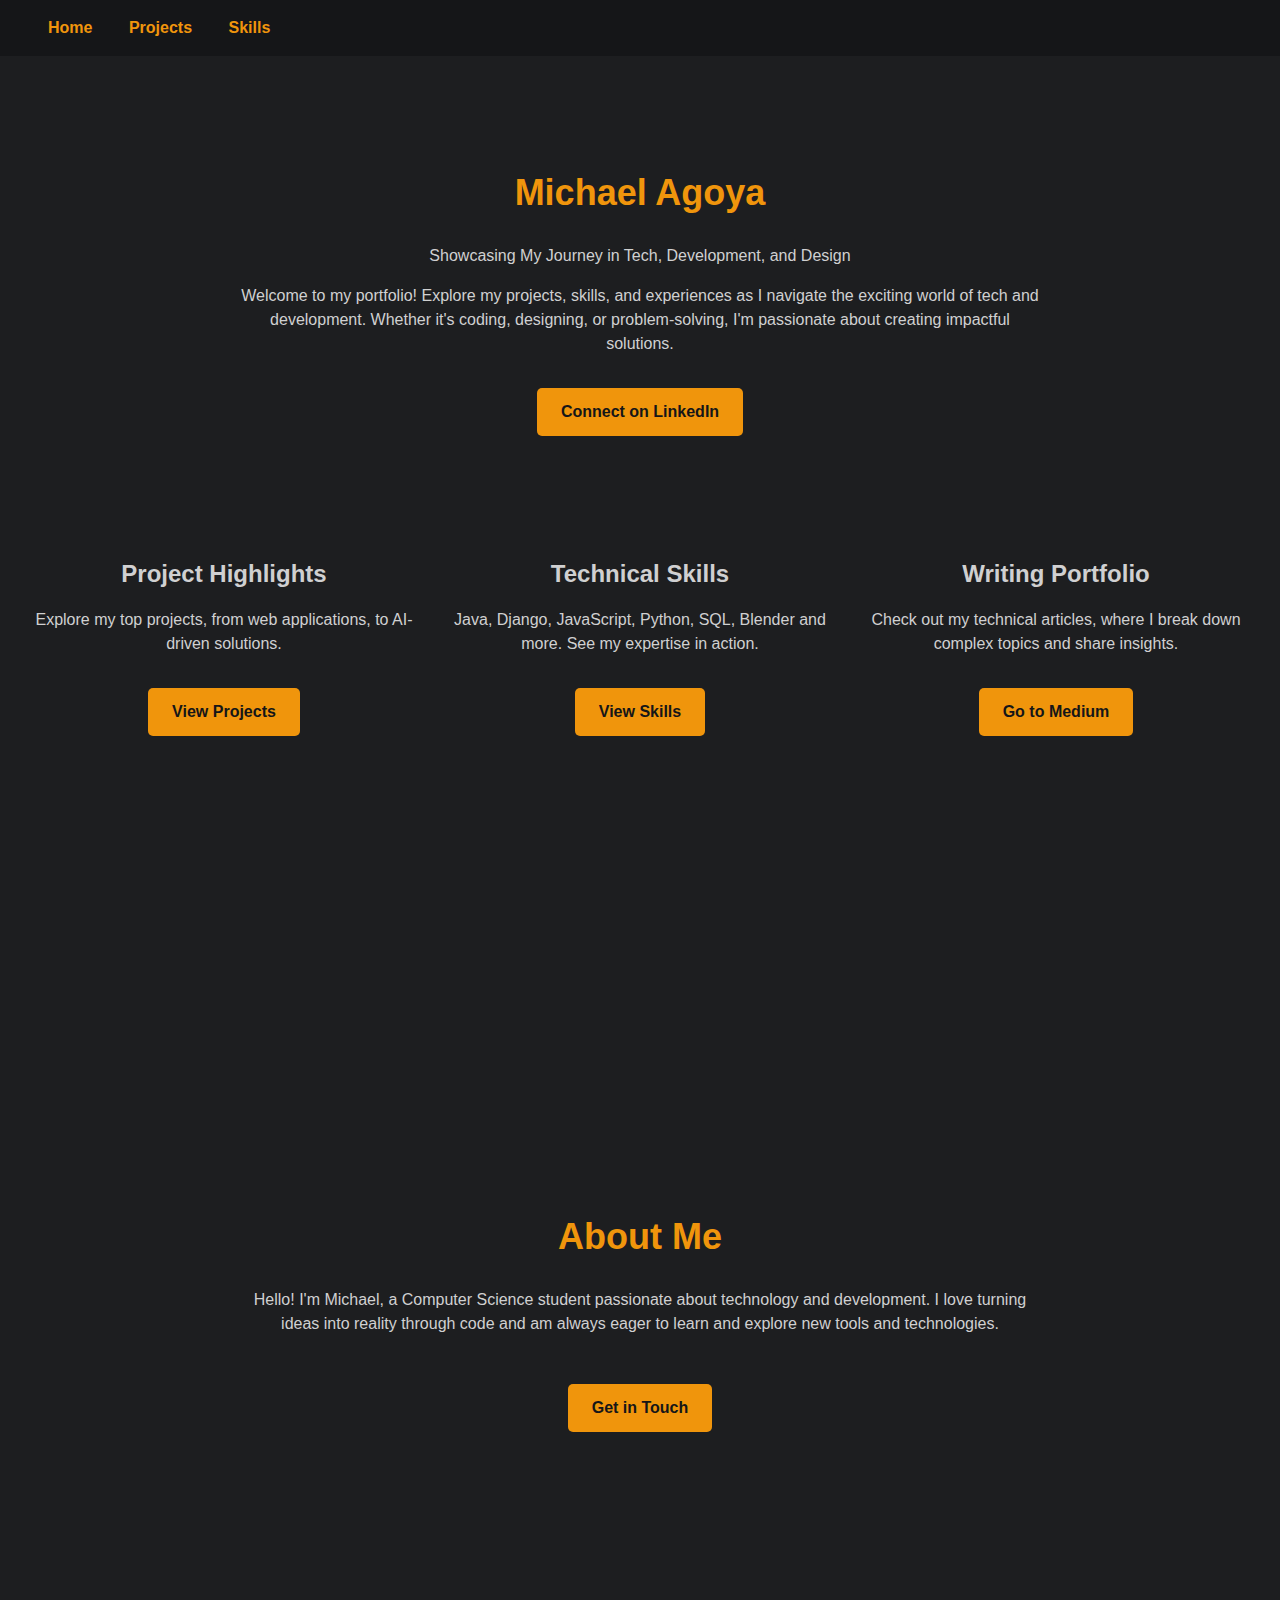
==== main.html @ d44be1e7 "add cat eyes" ====
<!DOCTYPE html>
<html lang="en">

<head>
	<!-- Google tag (gtag.js) -->
<script async src="https://www.googletagmanager.com/gtag/js?id=G-05MN1BXS98"></script>
<script>
  window.dataLayer = window.dataLayer || [];
  function gtag(){dataLayer.push(arguments);}
  gtag('js', new Date());

  gtag('config', 'G-05MN1BXS98');
</script>
	<meta charset="UTF-8">
	<meta name="viewport" content="width=device-width, initial-scale=1.0">
	<title>Michael Agoya</title>

	<!-- CSS -->
	<link rel="stylesheet" href="styles/main.css">
</head>

<body>
	<!-- Navbar -->
	<nav class="navbar">
		<div>
			<a href="index.html">Home</a>
			<a href="projects.html">Projects</a>
			<a href="skills.html">Skills</a>
		</div>
	</nav>

	<!-- Home Section -->
	<section id="feature">
		<div id="content">
			<header>
				<h2>Michael Agoya</h2>
				<p class="large">Showcasing My Journey in Tech, Development, and Design</p>
				<p>Welcome to my portfolio! Explore my projects, skills, and experiences as I navigate the exciting world of tech and development. Whether it's coding, designing, or problem-solving, I'm passionate about creating impactful solutions.</p>
			</header>
			<a href="https://linkedin.com/in/mikeagoya" class="cta">Connect on LinkedIn</a>
		</div>

		<div id="grid">
			<div>
				<h3>Project Highlights</h3>
				<p>Explore my top projects, from web applications, to AI-driven solutions.</p>
				<a href="projects.html" class="page-btn">View Projects</a>
			</div>
			<div>
				<h3>Technical Skills</h3>
				<p>Java, Django, JavaScript, Python, SQL, Blender and more. See my expertise in action.</p>
				<a href="skills.html" class="page-btn">View Skills</a>
			</div>
			<div>
				<h3>Writing Portfolio</h3>
				<p>Check out my technical articles, where I break down complex topics and share insights.</p>
				<a href="https://medium.com/@agoyamike" class="page-btn">Go to Medium</a>
			</div>
			
		</div>
	</section>

	<!-- About Me Section -->
	<section id="about">
		<header>
			<h2>About Me</h2>
			<p>Hello! I'm Michael, a Computer Science student passionate about technology and development. I love turning ideas into reality through code and am always eager to learn and explore new tools and technologies.</p>
			<a href="mailto:agoyamike@gmail.com" class="cta">Get in Touch</a>
		</header>
	</section>
</body>

</html>
---- styles/main.css ----
:root {
  --primary-color: rgb(240, 149, 12);
  /* Bright orange color */
  --hover-color: #E0AC00;
  /* Hover color */
  --text-color: #D0D0D1;
  /* Text color */
  --background-color: #1D1E20;
  /* Background color */
  --navbar-bg: #151618;
  /* Navbar background */
  --button-text-color: #151618;
  /* Text color for buttons */
}

/* Global Styles */
body {
  color: var(--text-color);
  margin: 0;
  background-color: var(--background-color);
  font-family: 'Figtree', sans-serif;
  line-height: 1.5;
}

/* Navbar */
.navbar {
  background-color: var(--navbar-bg);
  padding: 1rem 2rem;
  display: flex;
  justify-content: space-between;
  align-items: center;
}

.navbar a {
  color: var(--primary-color);
  text-decoration: none;
  margin: 0 1rem;
  font-weight: bold;
  font-size: 1rem;
  transition: color 0.3s ease;
}

.navbar a:hover {
  color: var(--hover-color);
}

/* General Section Styles */
#feature {
  padding: 3rem 2rem;
  text-align: center;
}

#content {
  max-width: 800px;
  margin: 0 auto;
  padding: 2rem;
}

/* Grid Styles */
#grid {
  display: grid;
  grid-template-columns: repeat(auto-fit, minmax(250px, 1fr));
  gap: 2rem;
  margin-top: 3rem;
}

/* Headings */
h2 {
  font-size: 2.25rem;
  color: var(--primary-color);
  margin-bottom: 1.5rem;
}

h3 {
  font-size: 1.5rem;
  color: var(--text-color);
  margin-bottom: 1rem;
}

/* Buttons */
.page-btn,
.cta {
  background-color: var(--primary-color);
  color: var(--button-text-color);
  font-size: 1rem;
  padding: 0.75rem 1.5rem;
  border-radius: 5px;
  text-decoration: none;
  font-weight: bold;
  display: inline-block;
  transition: background-color 0.3s ease;
  margin: 1rem 0.5rem;
}

.page-btn:hover,
.cta:hover {
  background-color: var(--hover-color);
}

/* Project Section */
.project-card {
  background-color: var(--navbar-bg);
  padding: 1.5rem;
  border-radius: 8px;
  text-align: center;
  box-shadow: 0 0 15px rgba(0, 0, 0, 0.2);
  transition: transform 0.2s ease, box-shadow 0.3s ease;
}

.project-card:hover {
  transform: translateY(-5px);
  box-shadow: 0 0 25px rgba(0, 0, 0, 0.3);
}

/* Buttons in Projects */
.project-buttons {
  display: flex;
  justify-content: center;
  gap: 1rem;
  margin-top: 1rem;
}


/* Grid Styles for Skills Section */
#skills-grid {
  display: grid;
  grid-template-columns: repeat(auto-fit, minmax(250px, 1fr));
  /* Dynamic columns */
  gap: 2rem;
  padding: 2rem 1rem;
  /* Add some padding around the grid */
}

#projects-grid {
  display: grid;
  grid-template-columns: repeat(auto-fit, minmax(250px, 1fr));
  /* Dynamic columns */
  gap: 2rem;
  padding: 2rem 1rem;
  /* Add some padding around the grid */
}

/* Skills Card Style */
.skills-card {
  background-color: var(--navbar-bg);
  padding: 1.5rem;
  border-radius: 8px;
  box-shadow: 0 0 15px rgba(0, 0, 0, 0.2);
  transition: transform 0.2s ease, box-shadow 0.3s ease;
  text-align: left;
}

.skills-card:hover {
  transform: translateY(-5px);
  box-shadow: 0 0 25px rgba(0, 0, 0, 0.3);
}

.skills-card h3 {
  font-size: 1.4rem;
  margin-bottom: 1rem;
  color: var(--primary-color);
}

.skills-card ul {
  list-style-type: none;
  padding: 0;
  margin: 0;
}

.skills-card li {
  margin-bottom: 0.5rem;
  color: var(--text-color);
  font-size: 1rem;
}


.resume-section {
  display: flex;
  justify-content: center;
  /* Centers the button horizontally */
  align-items: center;
  /* Centers the button vertically (optional) */
  /* Make the container take up the full height of the viewport (optional) */
}

/* About Me Section */
#about {
  display: flex;
  flex-direction: column;
  justify-content: center;
  /* Centers content vertically */
  align-items: center;
  /* Centers content horizontally */
  padding: 4rem 2rem;
  /* Add padding as needed */
  min-height: 100vh;
  /* Optional: makes the section take the full viewport height */
  text-align: center;
}

#about header {
  max-width: 800px;
}

#about .cta {
  margin-top: 2rem;
}
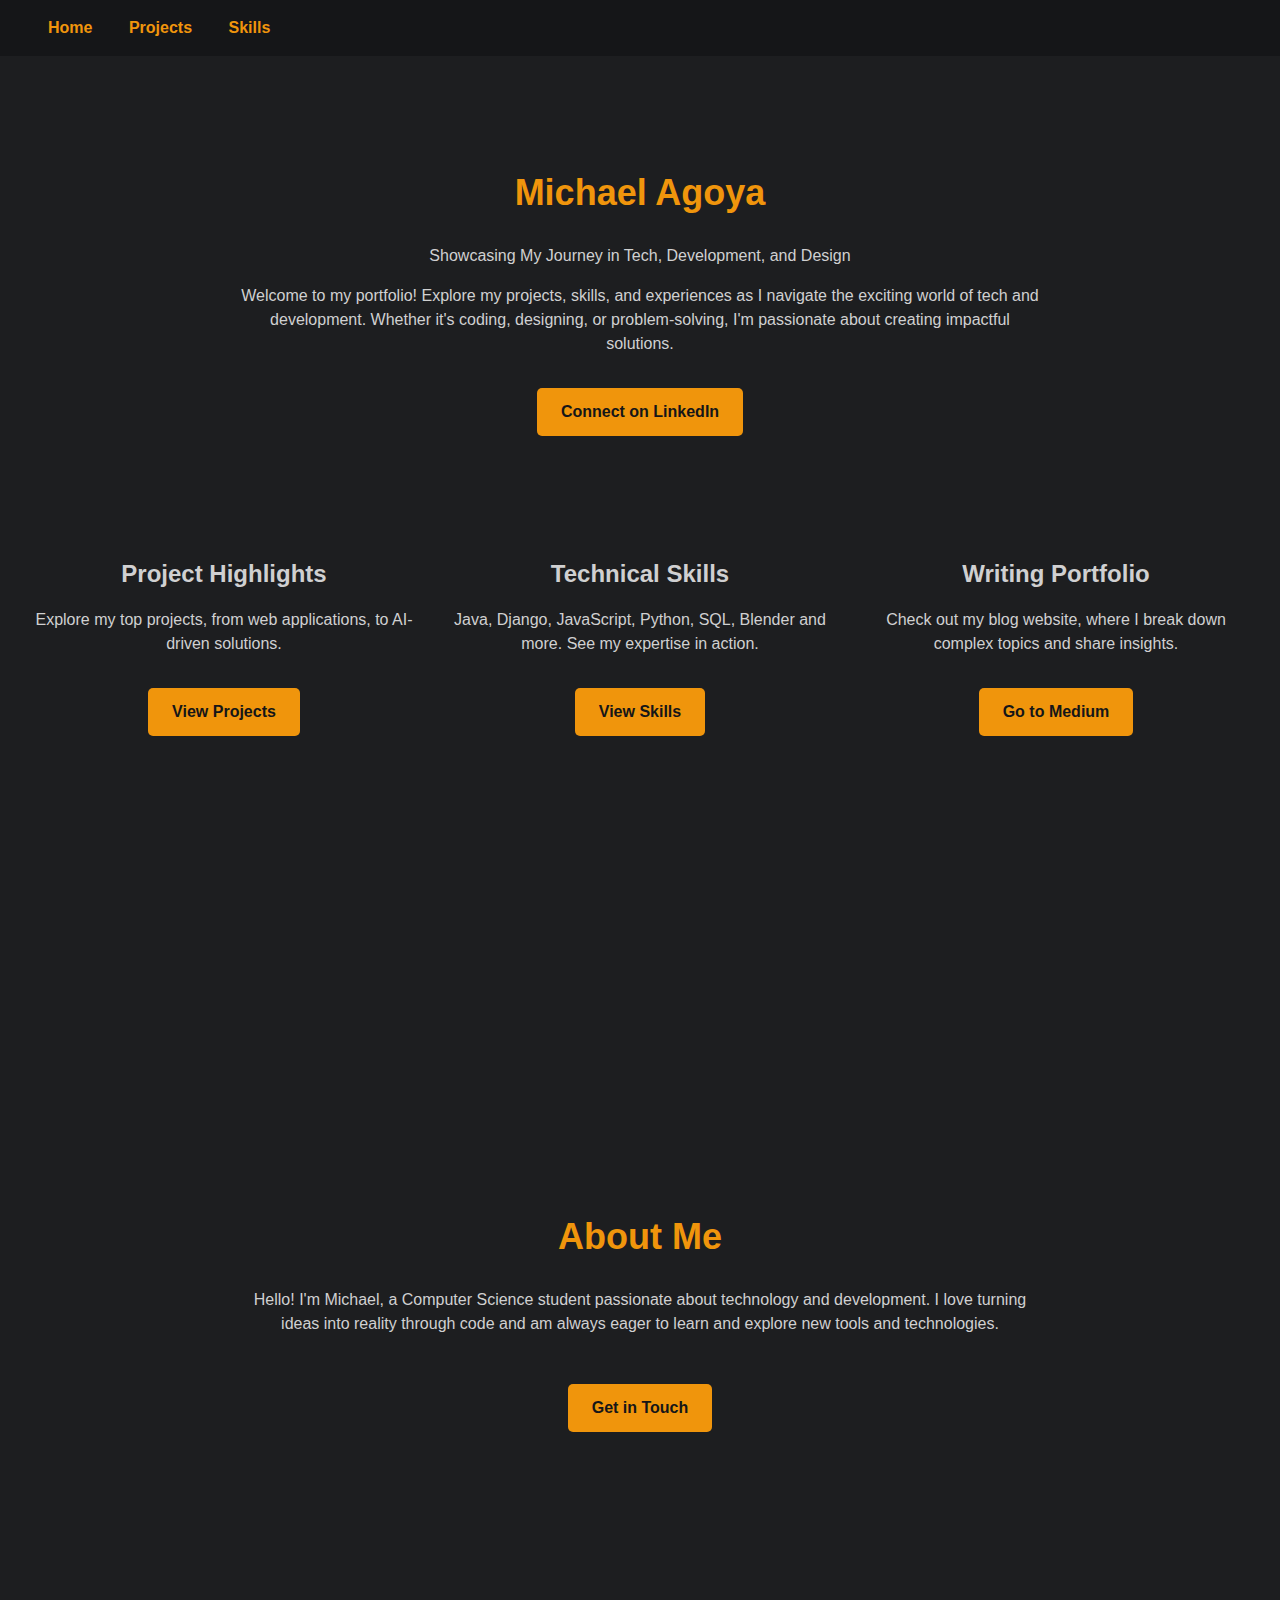
==== commit ef5d625f: "added blog website" ====
--- a/main.html
+++ b/main.html
@@ -53,8 +53,8 @@
 			</div>
 			<div>
 				<h3>Writing Portfolio</h3>
-				<p>Check out my technical articles, where I break down complex topics and share insights.</p>
-				<a href="https://medium.com/@agoyamike" class="page-btn">Go to Medium</a>
+				<p>Check out my blog website, where I break down complex topics and share insights.</p>
+				<a href="https://mikeagoya.azurewebsites.net" class="page-btn">Go to Medium</a>
 			</div>
 			
 		</div>
--- a/styles/main.css
+++ b/styles/main.css
@@ -1,16 +1,10 @@
 :root {
   --primary-color: rgb(240, 149, 12);
-  /* Bright orange color */
   --hover-color: #E0AC00;
-  /* Hover color */
   --text-color: #D0D0D1;
-  /* Text color */
   --background-color: #1D1E20;
-  /* Background color */
   --navbar-bg: #151618;
-  /* Navbar background */
   --button-text-color: #151618;
-  /* Text color for buttons */
 }
 
 /* Global Styles */
@@ -120,7 +114,6 @@
   margin-top: 1rem;
 }
 
-
 /* Grid Styles for Skills Section */
 #skills-grid {
   display: grid;
@@ -172,7 +165,6 @@
   color: var(--text-color);
   font-size: 1rem;
 }
-
 
 .resume-section {
   display: flex;
@@ -204,4 +196,153 @@
 
 #about .cta {
   margin-top: 2rem;
-}+}
+
+/* Eye Animation */
+.eye {
+  position: absolute;
+  width: 150px;
+  height: 80px;
+  background: radial-gradient(circle at center, rgb(240, 149, 12), black 70%);
+  border-radius: 70% 30% 70% 30% / 50% 50% 50% 50%;
+  /* Sharp cat-eye shape */
+  animation: eyeOpen 1s ease-out, eyeBlink 2s 1s ease-in;
+}
+
+.eye::before {
+  content: '';
+  position: absolute;
+  top: 50%;
+  left: 50%;
+  width: 30%;
+  height: 60%;
+  background: black;
+  border-radius: 50%;
+  transform: translate(-50%, -50%);
+  z-index: 2;
+}
+
+.eye.left {
+  top: 40%;
+  left: 35%;
+  transform: rotate(10deg);
+}
+
+.eye.right {
+  top: 40%;
+  left: 55%;
+  transform: rotate(-10deg);
+}
+
+@keyframes eyeOpen {
+  0% {
+    transform: scaleY(0.1) scaleX(0.6);
+  }
+
+  50% {
+    transform: scaleY(1.2) scaleX(1);
+  }
+
+  100% {
+    transform: scale(1);
+  }
+}
+
+@keyframes eyeBlink {
+
+  0%,
+  90% {
+    transform: scale(1);
+  }
+
+  95% {
+    transform: scaleY(0.1);
+  }
+
+  100% {
+    transform: scale(1);
+  }
+}
+
+@keyframes dissolve {
+  0% {
+    opacity: 2;
+  }
+
+  100% {
+    opacity: 0;
+  }
+}
+
+#overlay {
+  position: fixed;
+  top: 0;
+  left: 0;
+  width: 100%;
+  height: 100%;
+  display: flex;
+  justify-content: center;
+  align-items: center;
+  animation: dissolve 2s 3s forwards;
+}
+
+/* Mobile Responsive Adjustments */
+@media (max-width: 768px) {
+  body {
+    background-color: var(--background-color);
+  }
+
+  .eye {
+    width: 30vw;
+    /* Adjust eyes based on screen size */
+    height: 15vw;
+    /* Adjust eyes based on screen size */
+  }
+
+  #overlay {
+    justify-content: center;
+    align-items: center;
+  }
+
+  .eye.left {
+    top: 40%;
+    left: 35%;
+    /* Remove or reduce the rotation */
+    transform: rotate(0deg);
+  }
+
+  .eye.right {
+    top: 40%;
+    left: 55%;
+    /* Remove or reduce the rotation */
+    transform: rotate(0deg);
+  }
+
+  /* Further adjustments for very small screens */
+  @media (max-width: 480px) {
+    .eye {
+      width: 40vw;
+      /* Even smaller eyes on tiny screens */
+      height: 20vw;
+    }
+
+    .eye.left,
+    .eye.right {
+      top: 35%;
+      /* Adjust the vertical position */
+    }
+
+    .eye.left {
+      left: 10%;
+      /* Adjust the left eye position */
+      transform: rotate(5deg);
+      /* Adjust the angle */
+    }
+
+    .eye.right {
+      left: 50%;
+      /* Adjust the right eye position */
+      transform: rotate(-5deg);
+      /* Adjust the angle */
+    }
+  }